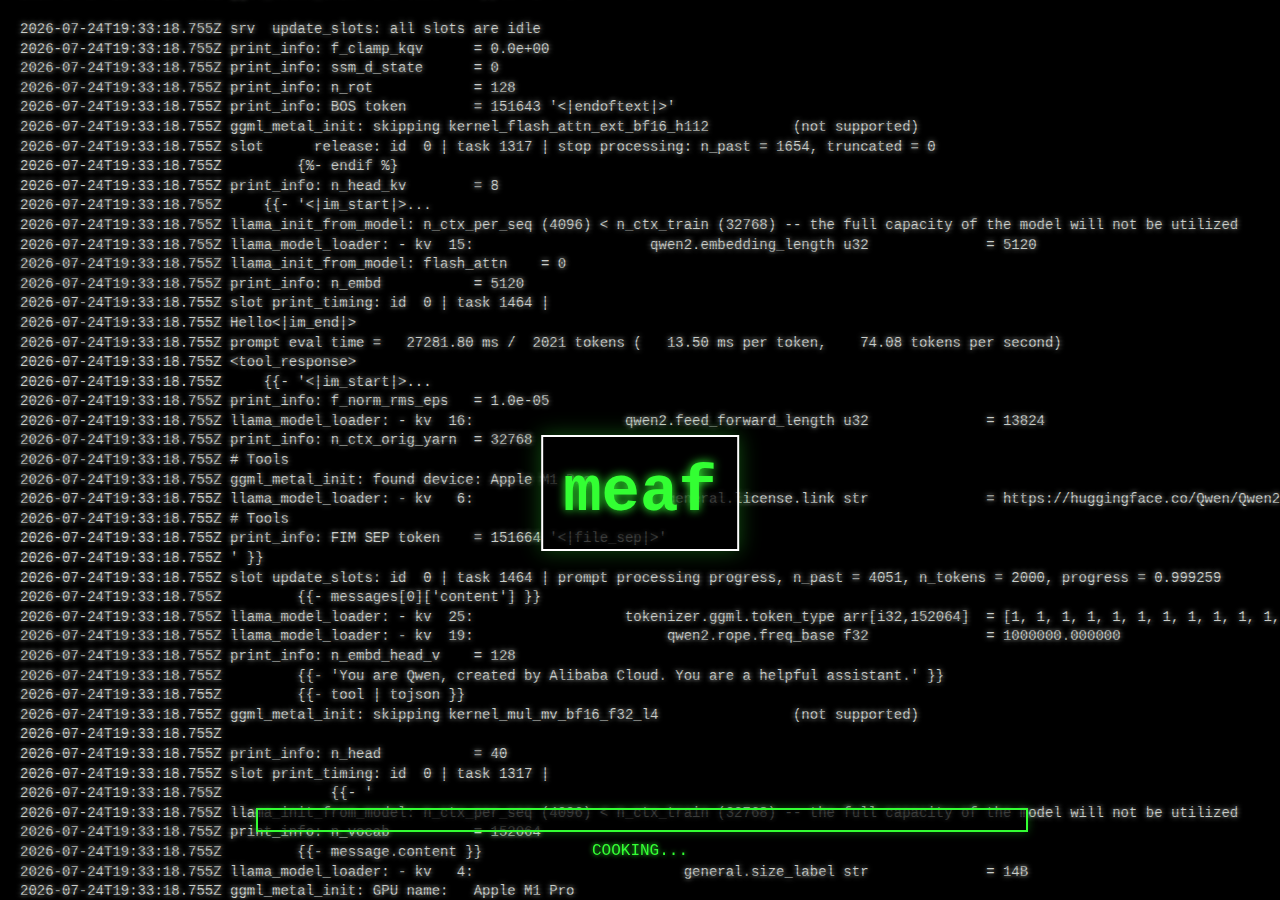
==== brrrr/index.html @ b4c67b8b "rotato" ====
<!DOCTYPE html>
<html>
  <head>
    <link rel="stylesheet" href="./style.css"> 
  </head>
  <body>
    <div class="terminal" inert>
      <h1 class="fixed-heading">meaf</h1>
      <!-- <h2 class="fixed-heading-2">cooking...</h2> -->
      <div class="progress-container">
        <div class="progress-bar">
          <div class="progress-fill"></div>
        </div>
        <div class="progress-text">COOKING...</div>
      </div>
      <div class="content-container">
        <div class="content"></div>
      </div>
      <div class="content-container" style="top: -100vh">
        <div class="content"></div>
      </div>
    </div>
    <script type="module" src="./script.js"></script>
  </body>
</html>
---- brrrr/style.css ----
body,
html {
  margin: 0;
  padding: 0;
  height: 100%;
  background-color: #000;
  overflow: hidden;
  font-family: "Courier New", monospace;
}

.terminal {
  height: 100vh;
  width: 100vw;
  overflow: hidden;
  position: relative;
  background: #000;
}

.terminal::before {
  content: "";
  position: absolute;
  top: 0;
  left: 0;
  right: 0;
  bottom: 0;
  background: repeating-linear-gradient(
    0deg,
    rgba(0, 0, 0, 0.15) 0px,
    rgba(0, 0, 0, 0.15) 1px,
    transparent 1px,
    transparent 2px
  );
  pointer-events: none;
  animation: scroll 12s linear infinite;
}

.terminal::after {
  content: "";
  position: absolute;
  top: 0;
  left: 0;
  right: 0;
  bottom: 0;
  background: linear-gradient(rgba(18, 16, 16, 0) 50%, rgba(0, 0, 0, 0.25) 50%);
  background-size: 100% 4px;
  pointer-events: none;
}

.content-container {
  position: absolute;
  top: 0;
  left: 0;
  width: 100%;
  animation: slideDown 0.3s linear infinite;
}

.content {
  color: #c9cdc9;
  text-shadow: 0 0 5px #c9cdc9;
  padding: 20px;
  font-size: 14px;
  line-height: 1.4;
  white-space: pre;
  animation: flicker 0.3s infinite;
}

@keyframes slideDown {
  0% {
    transform: translateY(100vh);
  }
  100% {
    transform: translateY(0);
  }
}

@keyframes scroll {
  0% {
    transform: translateY(0);
  }
  100% {
    transform: translateY(100%);
  }
}

@keyframes flicker {
  0% {
    opacity: 0.98;
  }
  50% {
    opacity: 1;
  }
  100% {
    opacity: 0.98;
  }
}
@keyframes flickerHeading {
  0% {
    opacity: 0.9;
  }
  50% {
    opacity: 1;
  }
  92% {
    opacity: 0.9;
  }
  93% {
    opacity: 0.4;
  }
  94% {
    opacity: 0.9;
  }
  100% {
    opacity: 0.9;
  }
}
.fixed-heading {
  position: fixed;
  top: 50%;
  left: 50%;
  transform: translate(-50%, -50%);
  color: #33ff33;
  text-shadow: 0 0 10px #33ff33;
  font-size: 4rem;
  z-index: 100;
  text-align: center;
  font-family: "Courier New", monospace;
  background: rgba(0, 0, 0, 0.7);
  padding: 20px;
  border: 2px solid #ffffff;
  box-shadow: 0 0 20px rgba(51, 255, 51, 0.3);
  animation: gradientColorChange 10s infinite, flickerHeading 2s infinite;
}
.fixed-heading-2 {
  position: fixed;
  top: 80%;
  left: 50%;
  transform: translate(-50%, -50%);
  color: #33ff33;
  text-shadow: 0 0 10px #33ff33;
  font-size: 1rem;
  z-index: 100;
  text-align: center;
  font-family: "Courier New", monospace;
  background: rgba(0, 0, 0, 0.7);
  padding: 20px;
  border: 2px solid #ffffff;
  box-shadow: 0 0 20px rgba(51, 255, 51, 0.3);
  animation: gradientColorChange 10s infinite, flickerHeading 2s infinite;
}

.progress-container {
  position: fixed;
  bottom: 40px;
  left: 50%;
  transform: translateX(-50%);
  width: 60%;
  z-index: 100;
  text-align: center;
}

.progress-bar {
  width: 100%;
  height: 20px;
  background: rgba(0, 0, 0, 0.7);
  border: 2px solid #33ff33;
  box-shadow: 0 0 10px rgba(51, 255, 51, 0.3);
  position: relative;
  overflow: hidden;
}

.progress-fill {
  position: absolute;
  top: 0;
  left: 0;
  height: 100%;
  background: #ed1d71;
  box-shadow: 0 0 15px #33ff33;
  animation: progressAdvance 10s linear infinite, progressFlicker 0.3s infinite;
}

.progress-text {
  color: #33ff33;
  text-shadow: 0 0 5px #33ff33;
  margin-top: 10px;
  font-size: 1rem;
  animation: gradientColorChange 10s infinite, textFlicker 1s infinite;
}

@keyframes progressAdvance {
  0% {
    width: 0%;
  }
  100% {
    width: 100%;
  }
}

@keyframes progressFlicker {
  0% {
    opacity: 0.7;
  }
  50% {
    opacity: 1;
  }
  100% {
    opacity: 0.8;
  }
}

.company-name {
  font-size: 4rem;
  margin-bottom: 2rem;
  letter-spacing: 2px;
  position: relative;
  animation: gradientColorChange 10s infinite; /* Apply the animation */
}
@keyframes gradientColorChange {
  0% {
    color: #fefefe;
  } /* Red at the start */
  33% {
    color: #00ff04;
  } /* Green in the middle */
  66% {
    color: #ff00dd;
  } /* Blue at the end */
  100% {
    color: #fbff00;
  } /* Back to red for a loop */
}
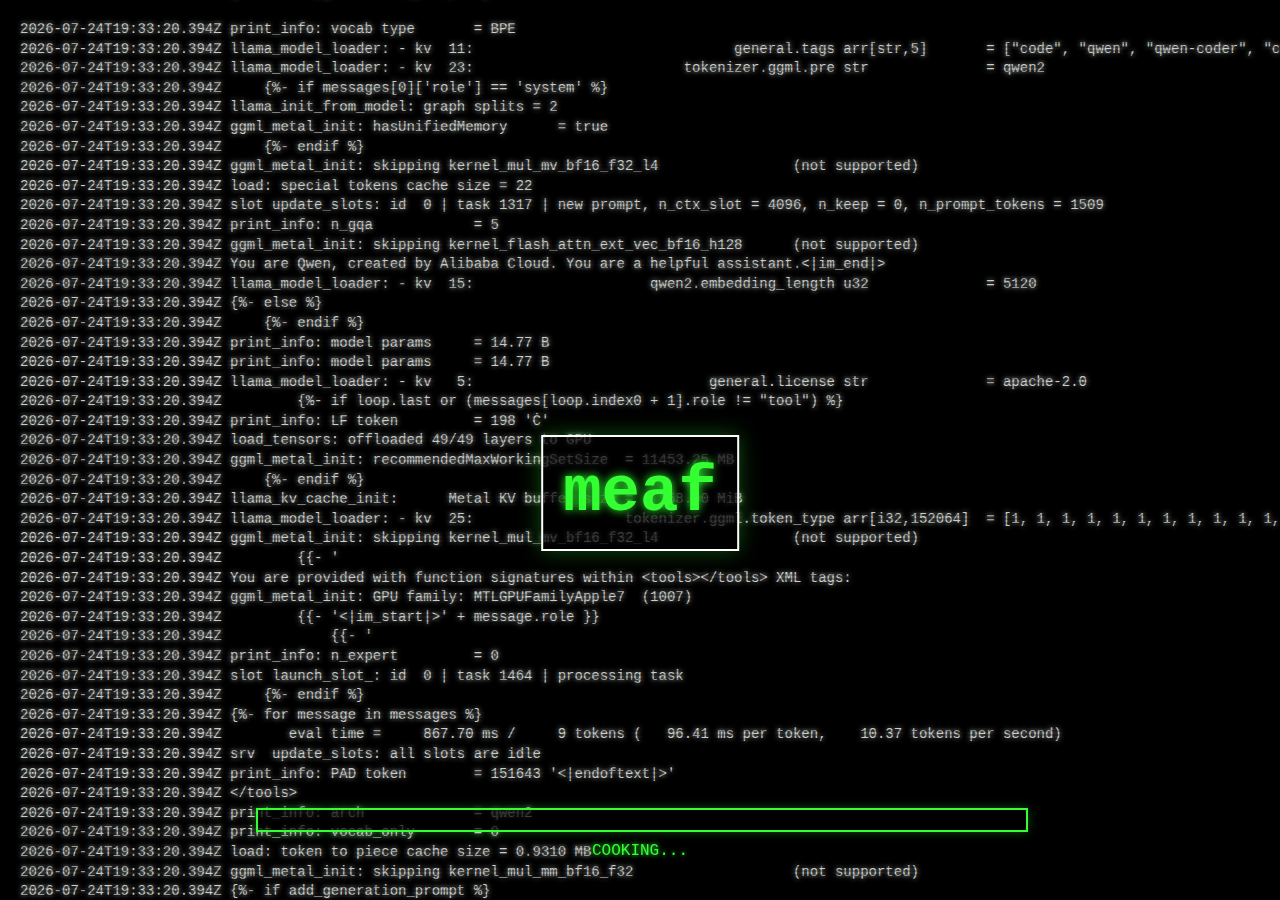
==== commit 18f2d4ac: "meaf" ====
--- a/brrrr/index.html
+++ b/brrrr/index.html
@@ -1,6 +1,9 @@
 <!DOCTYPE html>
 <html>
   <head>
+    <meta charset="UTF-8" />
+    <meta name="viewport" content="width=device-width, initial-scale=1.0" />
+    <title>meaf inc</title>
     <link rel="stylesheet" href="./style.css"> 
   </head>
   <body>
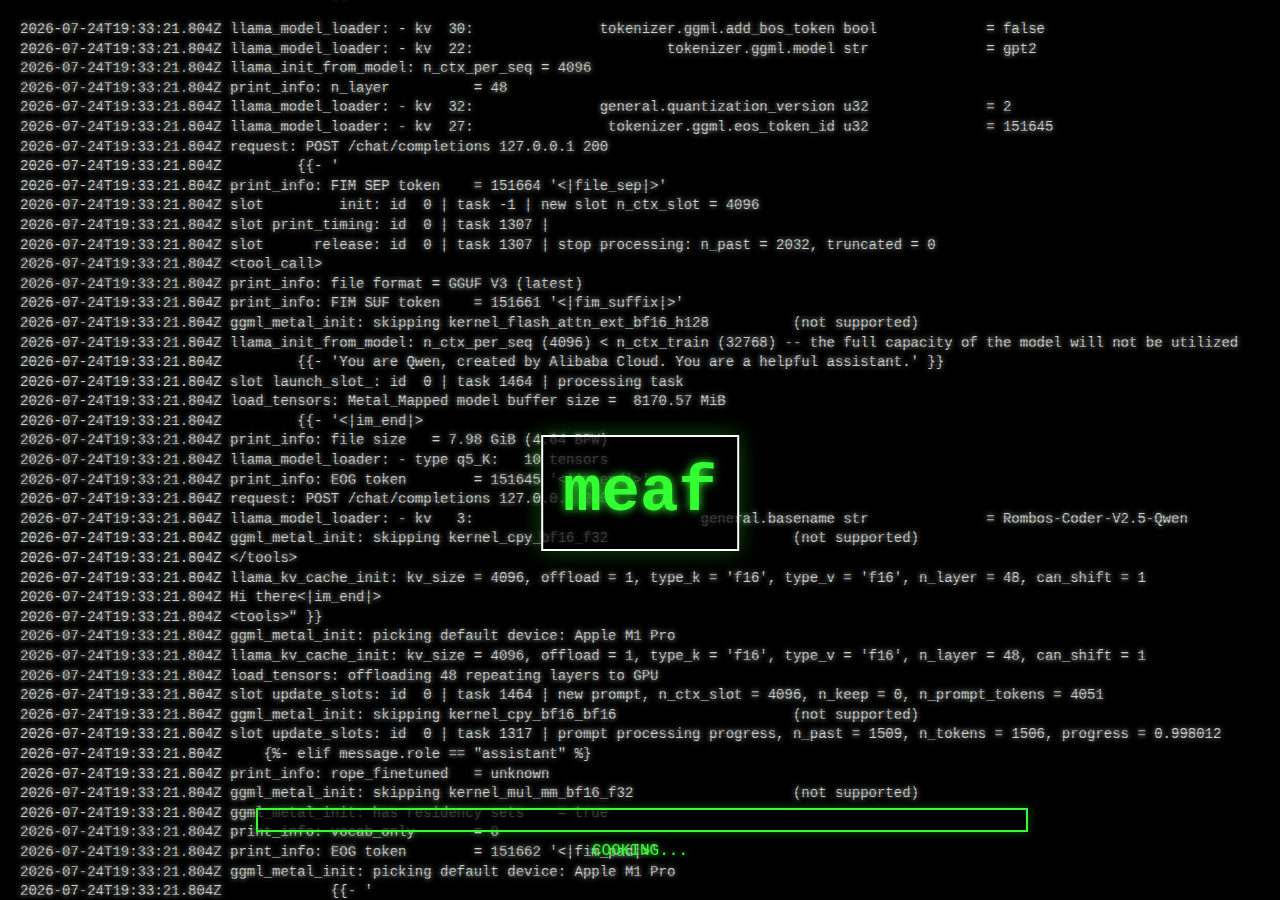
==== commit 9bf07301: "cleanup" ====
--- a/brrrr/index.html
+++ b/brrrr/index.html
@@ -9,7 +9,6 @@
   <body>
     <div class="terminal" inert>
       <h1 class="fixed-heading">meaf</h1>
-      <!-- <h2 class="fixed-heading-2">cooking...</h2> -->
       <div class="progress-container">
         <div class="progress-bar">
           <div class="progress-fill"></div>
